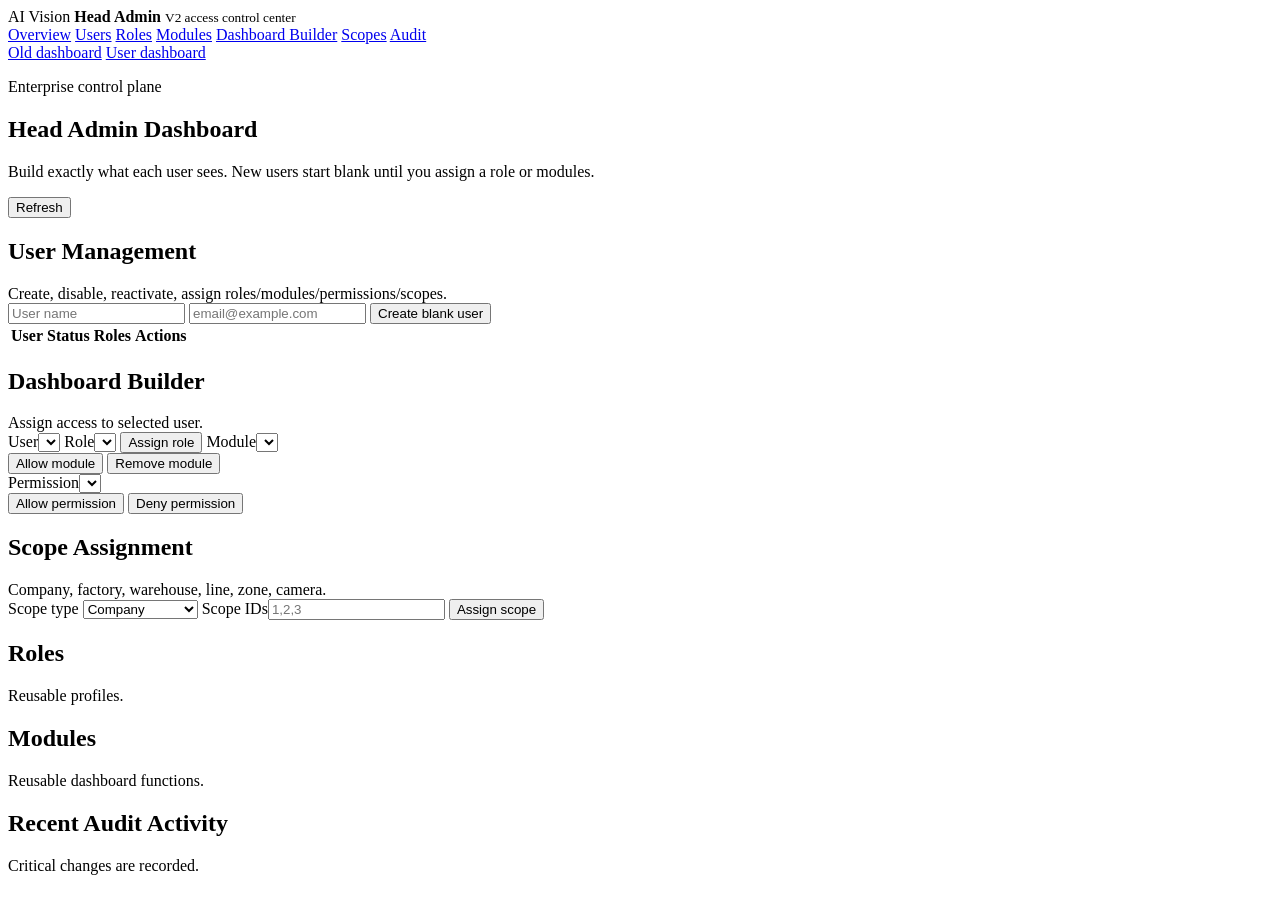
==== admin-v2/index.html @ 91b94220 "Build Dashboard V2 admin and user access control" ====
<!doctype html>
<html lang="en">
  <head>
    <meta charset="utf-8" />
    <meta name="viewport" content="width=device-width, initial-scale=1" />
    <title>AI Vision Head Admin V2</title>
    <link rel="stylesheet" href="/admin-v2/assets/styles.css" />
  </head>
  <body>
    <main class="shell">
      <aside class="sidebar">
        <div class="brand">
          <span>AI Vision</span>
          <strong>Head Admin</strong>
          <small>V2 access control center</small>
        </div>
        <nav>
          <a href="#overview">Overview</a>
          <a href="#users">Users</a>
          <a href="#roles">Roles</a>
          <a href="#modules">Modules</a>
          <a href="#builder">Dashboard Builder</a>
          <a href="#scopes">Scopes</a>
          <a href="#audit">Audit</a>
        </nav>
        <a class="old-link" href="/">Old dashboard</a>
        <a class="old-link" href="/app-v2">User dashboard</a>
      </aside>

      <section class="main">
        <header class="hero">
          <div>
            <p class="eyebrow">Enterprise control plane</p>
            <h1>Head Admin Dashboard</h1>
            <p>Build exactly what each user sees. New users start blank until you assign a role or modules.</p>
          </div>
          <button id="refreshBtn" type="button">Refresh</button>
        </header>

        <section id="overview" class="stats"></section>

        <section class="grid">
          <article id="users" class="panel wide">
            <div class="panel-head">
              <h2>User Management</h2>
              <span>Create, disable, reactivate, assign roles/modules/permissions/scopes.</span>
            </div>
            <form id="userForm" class="inline-form">
              <input id="userName" required placeholder="User name" />
              <input id="userEmail" required type="email" placeholder="email@example.com" />
              <button class="primary" type="submit">Create blank user</button>
            </form>
            <div class="table-wrap">
              <table>
                <thead>
                  <tr>
                    <th>User</th>
                    <th>Status</th>
                    <th>Roles</th>
                    <th>Actions</th>
                  </tr>
                </thead>
                <tbody id="usersTable"></tbody>
              </table>
            </div>
          </article>

          <article id="builder" class="panel">
            <div class="panel-head">
              <h2>Dashboard Builder</h2>
              <span>Assign access to selected user.</span>
            </div>
            <label>User<select id="selectedUser"></select></label>
            <label>Role<select id="roleSelect"></select></label>
            <button id="assignRoleBtn" class="primary" type="button">Assign role</button>
            <label>Module<select id="moduleSelect"></select></label>
            <div class="row">
              <button id="allowModuleBtn" type="button">Allow module</button>
              <button id="denyModuleBtn" type="button">Remove module</button>
            </div>
            <label>Permission<select id="permissionSelect"></select></label>
            <div class="row">
              <button id="allowPermissionBtn" type="button">Allow permission</button>
              <button id="denyPermissionBtn" type="button">Deny permission</button>
            </div>
          </article>

          <article id="scopes" class="panel">
            <div class="panel-head">
              <h2>Scope Assignment</h2>
              <span>Company, factory, warehouse, line, zone, camera.</span>
            </div>
            <label>Scope type
              <select id="scopeType">
                <option value="company">Company</option>
                <option value="factory">Factory</option>
                <option value="warehouse">Warehouse</option>
                <option value="production_line">Production Line</option>
                <option value="zone">Zone</option>
                <option value="camera">Camera</option>
              </select>
            </label>
            <label>Scope IDs<input id="scopeIds" placeholder="1,2,3" /></label>
            <button id="assignScopeBtn" class="primary" type="button">Assign scope</button>
          </article>

          <article id="roles" class="panel">
            <div class="panel-head">
              <h2>Roles</h2>
              <span>Reusable profiles.</span>
            </div>
            <ul id="rolesList" class="pill-list"></ul>
          </article>

          <article id="modules" class="panel">
            <div class="panel-head">
              <h2>Modules</h2>
              <span>Reusable dashboard functions.</span>
            </div>
            <ul id="modulesList" class="module-list"></ul>
          </article>

          <article id="audit" class="panel wide">
            <div class="panel-head">
              <h2>Recent Audit Activity</h2>
              <span>Critical changes are recorded.</span>
            </div>
            <pre id="auditLog"></pre>
          </article>
        </section>
      </section>
    </main>
    <div id="toast" class="toast"></div>
    <script src="/admin-v2/assets/app.js" type="module"></script>
  </body>
</html>
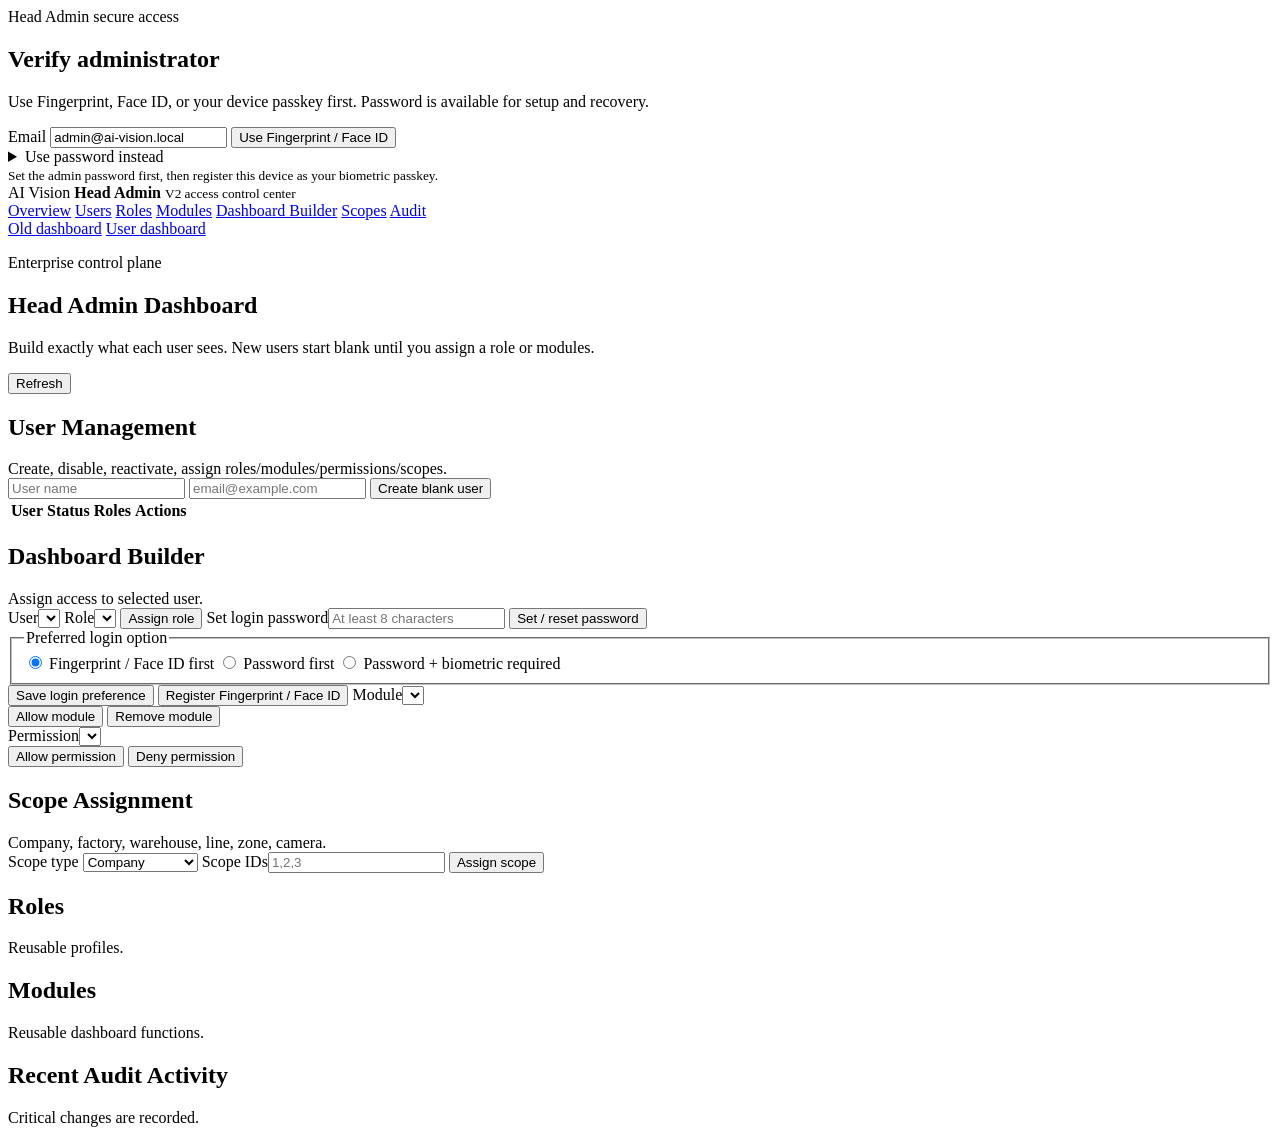
==== commit 6b8c63a1: "Add V2 login passwords and biometric preferences" ====
--- a/admin-v2/index.html
+++ b/admin-v2/index.html
@@ -7,6 +7,26 @@
     <link rel="stylesheet" href="/admin-v2/assets/styles.css" />
   </head>
   <body>
+    <section id="loginScreen" class="login-screen">
+      <form id="loginForm" class="login-card">
+        <span class="eyebrow">Head Admin secure access</span>
+        <h1>Verify administrator</h1>
+        <p>Use Fingerprint, Face ID, or your device passkey first. Password is available for setup and recovery.</p>
+        <label>Email
+          <input id="loginEmail" required type="email" autocomplete="username" value="admin@ai-vision.local" />
+        </label>
+        <button id="biometricLoginBtn" class="primary" type="button">Use Fingerprint / Face ID</button>
+        <details>
+          <summary>Use password instead</summary>
+          <label>Password
+            <input id="loginPassword" type="password" autocomplete="current-password" minlength="8" />
+          </label>
+          <button type="submit">Login with password</button>
+          <button id="setupPasswordBtn" type="button">Set first password</button>
+        </details>
+        <small id="loginHint">Set the admin password first, then register this device as your biometric passkey.</small>
+      </form>
+    </section>
     <main class="shell">
       <aside class="sidebar">
         <div class="brand">
@@ -73,6 +93,16 @@
             <label>User<select id="selectedUser"></select></label>
             <label>Role<select id="roleSelect"></select></label>
             <button id="assignRoleBtn" class="primary" type="button">Assign role</button>
+            <label>Set login password<input id="passwordInput" type="password" minlength="8" placeholder="At least 8 characters" /></label>
+            <button id="setPasswordBtn" type="button">Set / reset password</button>
+            <fieldset class="auth-choice">
+              <legend>Preferred login option</legend>
+              <label><input type="radio" name="authPreference" value="biometric_first" checked /> Fingerprint / Face ID first</label>
+              <label><input type="radio" name="authPreference" value="password_first" /> Password first</label>
+              <label><input type="radio" name="authPreference" value="password_and_biometric" /> Password + biometric required</label>
+            </fieldset>
+            <button id="saveAuthPreferenceBtn" type="button">Save login preference</button>
+            <button id="registerPasskeyBtn" class="primary" type="button">Register Fingerprint / Face ID</button>
             <label>Module<select id="moduleSelect"></select></label>
             <div class="row">
               <button id="allowModuleBtn" type="button">Allow module</button>
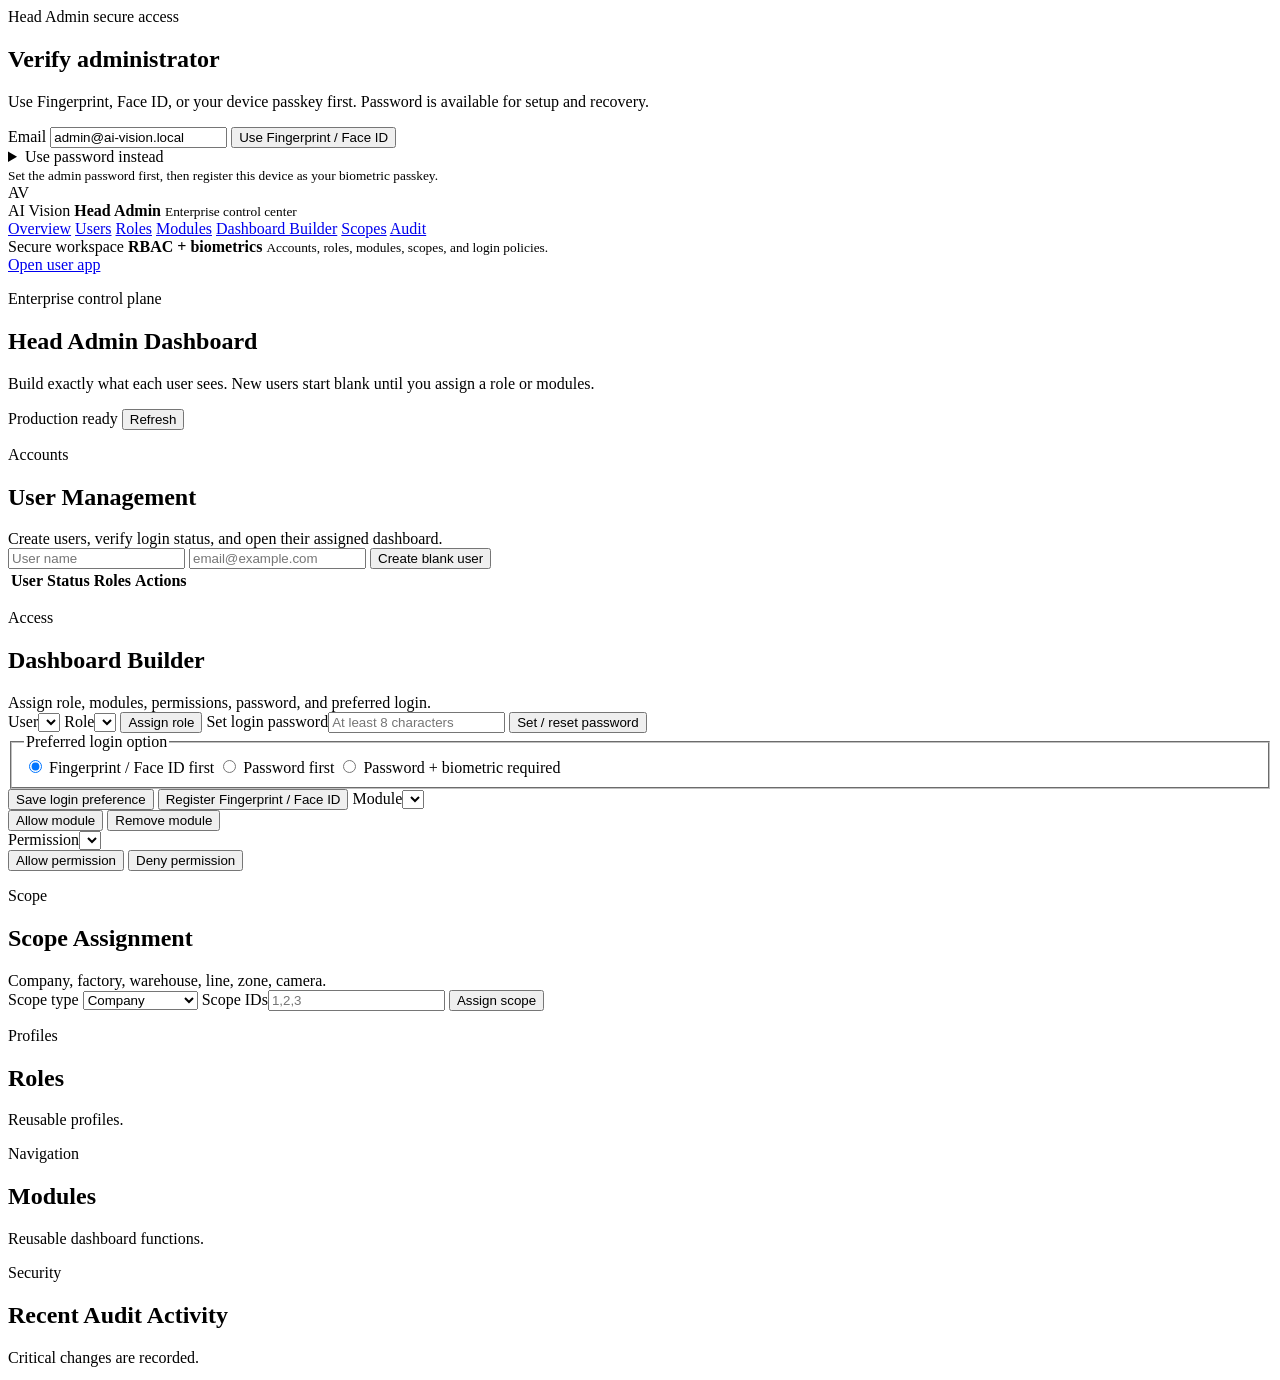
==== commit dff7de09: "Polish V2 dashboard product UI" ====
--- a/admin-v2/index.html
+++ b/admin-v2/index.html
@@ -30,9 +30,12 @@
     <main class="shell">
       <aside class="sidebar">
         <div class="brand">
-          <span>AI Vision</span>
-          <strong>Head Admin</strong>
-          <small>V2 access control center</small>
+          <div class="brand-mark">AV</div>
+          <div>
+            <span>AI Vision</span>
+            <strong>Head Admin</strong>
+            <small>Enterprise control center</small>
+          </div>
         </div>
         <nav>
           <a href="#overview">Overview</a>
@@ -43,8 +46,12 @@
           <a href="#scopes">Scopes</a>
           <a href="#audit">Audit</a>
         </nav>
-        <a class="old-link" href="/">Old dashboard</a>
-        <a class="old-link" href="/app-v2">User dashboard</a>
+        <div class="sidebar-card">
+          <span>Secure workspace</span>
+          <strong>RBAC + biometrics</strong>
+          <small>Accounts, roles, modules, scopes, and login policies.</small>
+        </div>
+        <a class="old-link" href="/app-v2">Open user app</a>
       </aside>
 
       <section class="main">
@@ -54,7 +61,10 @@
             <h1>Head Admin Dashboard</h1>
             <p>Build exactly what each user sees. New users start blank until you assign a role or modules.</p>
           </div>
-          <button id="refreshBtn" type="button">Refresh</button>
+          <div class="hero-actions">
+            <span class="status-pill">Production ready</span>
+            <button id="refreshBtn" type="button">Refresh</button>
+          </div>
         </header>
 
         <section id="overview" class="stats"></section>
@@ -62,8 +72,11 @@
         <section class="grid">
           <article id="users" class="panel wide">
             <div class="panel-head">
-              <h2>User Management</h2>
-              <span>Create, disable, reactivate, assign roles/modules/permissions/scopes.</span>
+              <div>
+                <p class="section-kicker">Accounts</p>
+                <h2>User Management</h2>
+              </div>
+              <span>Create users, verify login status, and open their assigned dashboard.</span>
             </div>
             <form id="userForm" class="inline-form">
               <input id="userName" required placeholder="User name" />
@@ -87,8 +100,11 @@
 
           <article id="builder" class="panel">
             <div class="panel-head">
-              <h2>Dashboard Builder</h2>
-              <span>Assign access to selected user.</span>
+              <div>
+                <p class="section-kicker">Access</p>
+                <h2>Dashboard Builder</h2>
+              </div>
+              <span>Assign role, modules, permissions, password, and preferred login.</span>
             </div>
             <label>User<select id="selectedUser"></select></label>
             <label>Role<select id="roleSelect"></select></label>
@@ -117,7 +133,10 @@
 
           <article id="scopes" class="panel">
             <div class="panel-head">
-              <h2>Scope Assignment</h2>
+              <div>
+                <p class="section-kicker">Scope</p>
+                <h2>Scope Assignment</h2>
+              </div>
               <span>Company, factory, warehouse, line, zone, camera.</span>
             </div>
             <label>Scope type
@@ -136,7 +155,10 @@
 
           <article id="roles" class="panel">
             <div class="panel-head">
-              <h2>Roles</h2>
+              <div>
+                <p class="section-kicker">Profiles</p>
+                <h2>Roles</h2>
+              </div>
               <span>Reusable profiles.</span>
             </div>
             <ul id="rolesList" class="pill-list"></ul>
@@ -144,7 +166,10 @@
 
           <article id="modules" class="panel">
             <div class="panel-head">
-              <h2>Modules</h2>
+              <div>
+                <p class="section-kicker">Navigation</p>
+                <h2>Modules</h2>
+              </div>
               <span>Reusable dashboard functions.</span>
             </div>
             <ul id="modulesList" class="module-list"></ul>
@@ -152,7 +177,10 @@
 
           <article id="audit" class="panel wide">
             <div class="panel-head">
-              <h2>Recent Audit Activity</h2>
+              <div>
+                <p class="section-kicker">Security</p>
+                <h2>Recent Audit Activity</h2>
+              </div>
               <span>Critical changes are recorded.</span>
             </div>
             <pre id="auditLog"></pre>
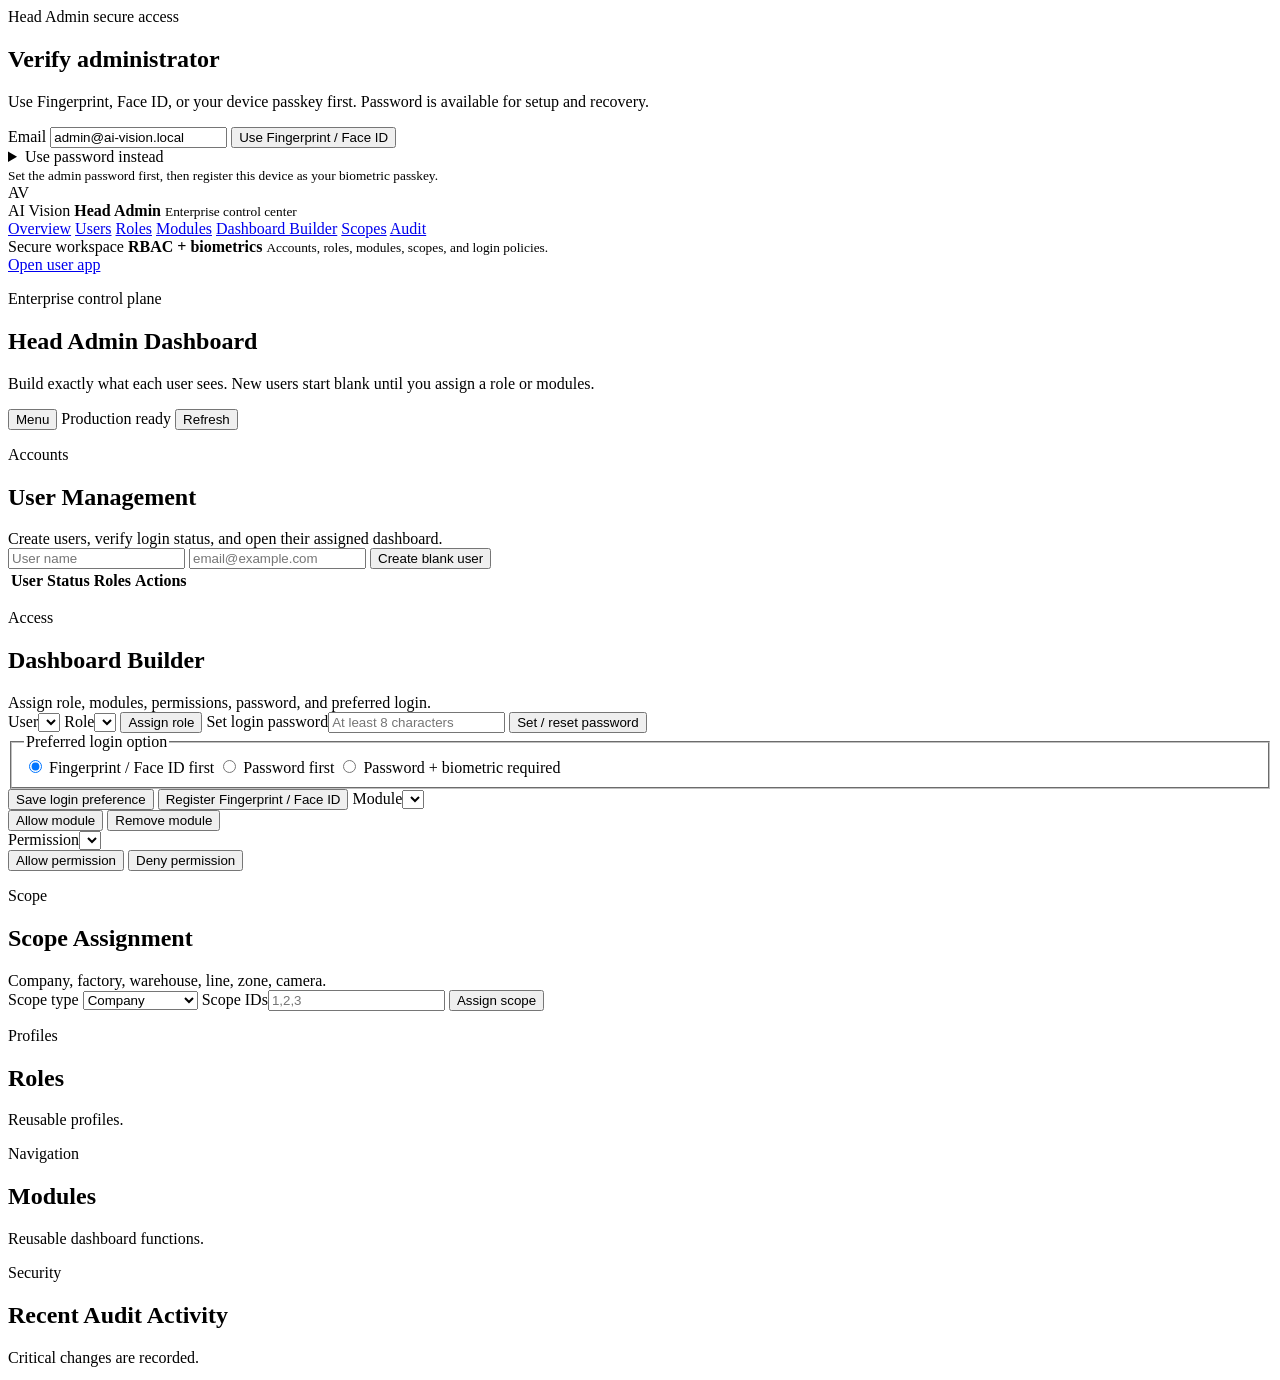
==== commit c76b5821: "Make V2 dashboards responsive page apps" ====
--- a/admin-v2/index.html
+++ b/admin-v2/index.html
@@ -4,6 +4,7 @@
     <meta charset="utf-8" />
     <meta name="viewport" content="width=device-width, initial-scale=1" />
     <title>AI Vision Head Admin V2</title>
+    <link rel="icon" href="data:," />
     <link rel="stylesheet" href="/admin-v2/assets/styles.css" />
   </head>
   <body>
@@ -22,6 +23,7 @@
             <input id="loginPassword" type="password" autocomplete="current-password" minlength="8" />
           </label>
           <button type="submit">Login with password</button>
+          <button id="registerFromLoginBtn" type="button">Login + register this device</button>
           <button id="setupPasswordBtn" type="button">Set first password</button>
         </details>
         <small id="loginHint">Set the admin password first, then register this device as your biometric passkey.</small>
@@ -37,14 +39,14 @@
             <small>Enterprise control center</small>
           </div>
         </div>
-        <nav>
-          <a href="#overview">Overview</a>
-          <a href="#users">Users</a>
-          <a href="#roles">Roles</a>
-          <a href="#modules">Modules</a>
-          <a href="#builder">Dashboard Builder</a>
-          <a href="#scopes">Scopes</a>
-          <a href="#audit">Audit</a>
+        <nav aria-label="Head admin pages">
+          <a href="#overview" data-page-link="overview">Overview</a>
+          <a href="#users" data-page-link="users">Users</a>
+          <a href="#roles" data-page-link="roles">Roles</a>
+          <a href="#modules" data-page-link="modules">Modules</a>
+          <a href="#builder" data-page-link="builder">Dashboard Builder</a>
+          <a href="#scopes" data-page-link="scopes">Scopes</a>
+          <a href="#audit" data-page-link="audit">Audit</a>
         </nav>
         <div class="sidebar-card">
           <span>Secure workspace</span>
@@ -58,19 +60,20 @@
         <header class="hero">
           <div>
             <p class="eyebrow">Enterprise control plane</p>
-            <h1>Head Admin Dashboard</h1>
-            <p>Build exactly what each user sees. New users start blank until you assign a role or modules.</p>
+            <h1 id="pageTitle">Head Admin Dashboard</h1>
+            <p id="pageSubtitle">Build exactly what each user sees. New users start blank until you assign a role or modules.</p>
           </div>
           <div class="hero-actions">
+            <button id="menuBtn" class="ghost menu-button" type="button" aria-expanded="false">Menu</button>
             <span class="status-pill">Production ready</span>
             <button id="refreshBtn" type="button">Refresh</button>
           </div>
         </header>
 
-        <section id="overview" class="stats"></section>
+        <section id="overview" class="stats dashboard-page" data-page="overview"></section>
 
         <section class="grid">
-          <article id="users" class="panel wide">
+          <article id="users" class="panel wide dashboard-page" data-page="users">
             <div class="panel-head">
               <div>
                 <p class="section-kicker">Accounts</p>
@@ -98,7 +101,7 @@
             </div>
           </article>
 
-          <article id="builder" class="panel">
+          <article id="builder" class="panel dashboard-page" data-page="builder">
             <div class="panel-head">
               <div>
                 <p class="section-kicker">Access</p>
@@ -131,7 +134,7 @@
             </div>
           </article>
 
-          <article id="scopes" class="panel">
+          <article id="scopes" class="panel dashboard-page" data-page="scopes">
             <div class="panel-head">
               <div>
                 <p class="section-kicker">Scope</p>
@@ -153,7 +156,7 @@
             <button id="assignScopeBtn" class="primary" type="button">Assign scope</button>
           </article>
 
-          <article id="roles" class="panel">
+          <article id="roles" class="panel dashboard-page" data-page="roles">
             <div class="panel-head">
               <div>
                 <p class="section-kicker">Profiles</p>
@@ -164,7 +167,7 @@
             <ul id="rolesList" class="pill-list"></ul>
           </article>
 
-          <article id="modules" class="panel">
+          <article id="modules" class="panel dashboard-page" data-page="modules">
             <div class="panel-head">
               <div>
                 <p class="section-kicker">Navigation</p>
@@ -175,7 +178,7 @@
             <ul id="modulesList" class="module-list"></ul>
           </article>
 
-          <article id="audit" class="panel wide">
+          <article id="audit" class="panel wide dashboard-page" data-page="audit">
             <div class="panel-head">
               <div>
                 <p class="section-kicker">Security</p>
